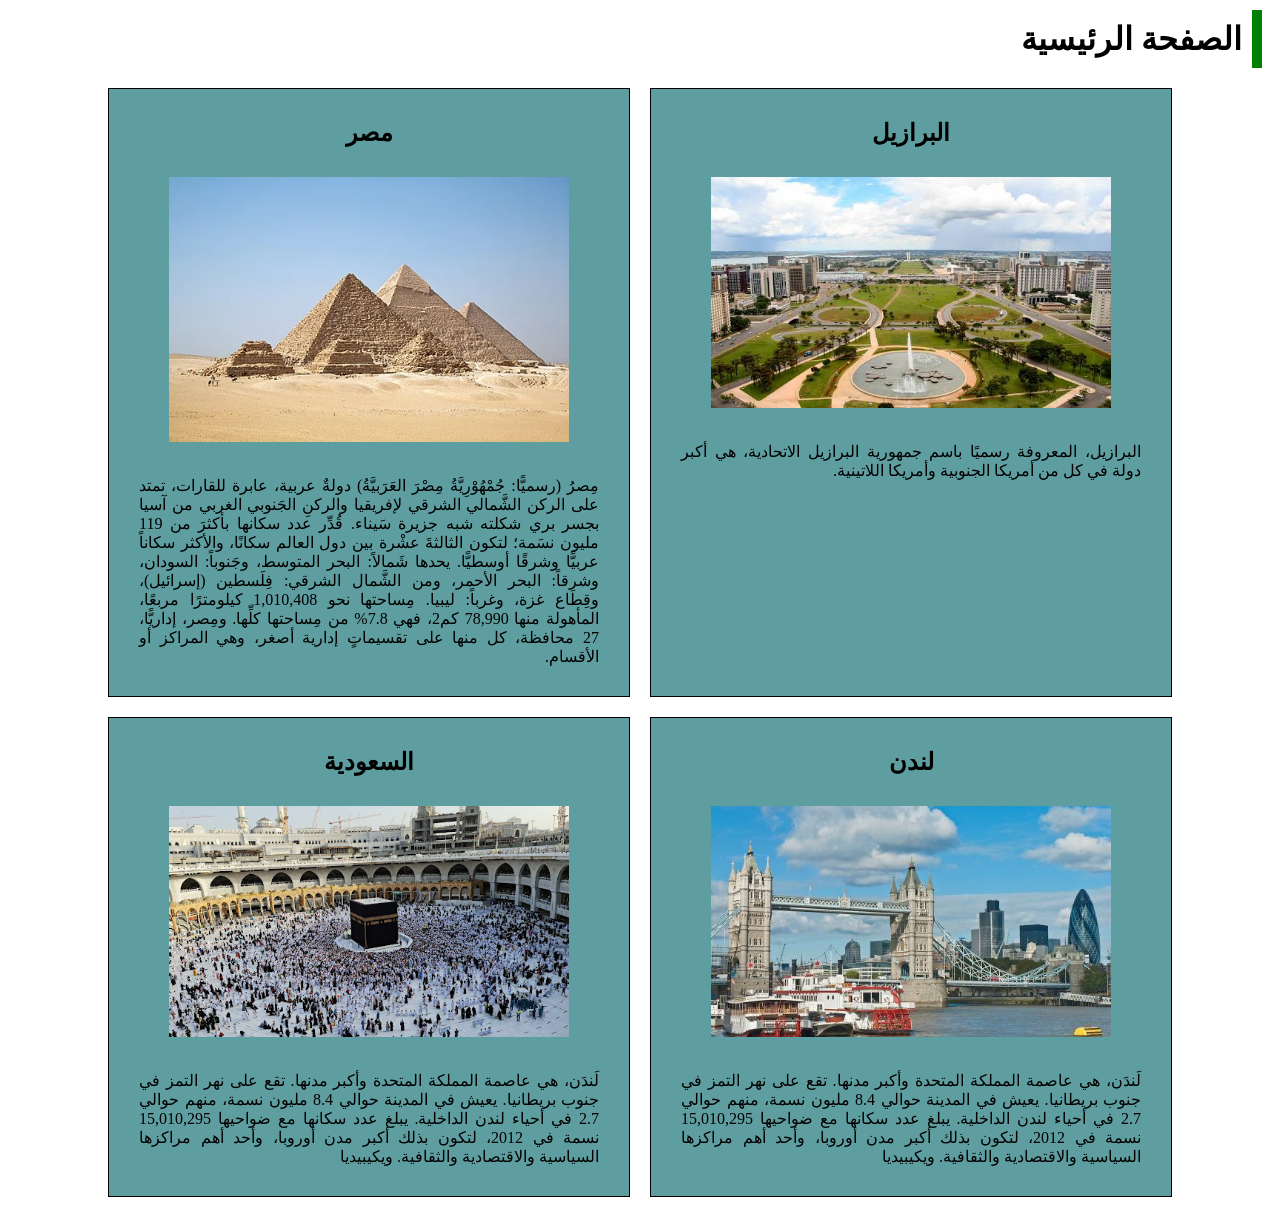
==== index.html @ a10136aa "World Countries page" ====
<!DOCTYPE html>
<html lang="en" dir="rtl">

<head>
  <meta charset="UTF-8">
  <meta name="viewport" content="width=device-width, initial-scale=1.0">
  <title>home page</title>
  <link rel="stylesheet" href="style.css">
</head>

<body>
  <h1 class="title">الصفحة الرئيسية</h1>
  <div class="content">
    <div class="box">
      <a href="/Brazil.html">
        <H2>البرازيل</H2>
      </a>
      <a href="/Brazil.html"><img src="./img/1.jpg" alt=""></a>
      <p>البرازيل، المعروفة رسميًا باسم جمهورية البرازيل الاتحادية، هي أكبر دولة في كل من أمريكا الجنوبية وأمريكا
        اللاتينية.</p>
    </div>
    <div class="box">
      <a href="/egypt.html">
        <H2>مصر</H2>
      </a>
      <a href="/egypt.html"><img src="./img/All_Gizah_Pyramids.jpg.webp" alt=""></a>
      <p>مِصرُ (رسميًّا: جُمْهُوْرِيَّةُ مِصْرَ العَرَبيَّةُ) دولةٌ عربية، عابرة للقارات، تمتد على الركن الشَّمالي
        الشرقي لإفريقيا والركنِ الجَنوبي الغربي من آسيا بجسر بري شكلته شبه جزيرة سَيناء. قُدِّر عدد سكانها بأكثرَ من 119
        مليون نسَمة؛ لتكون الثالثةَ عشْرة بين دول العالم سكانًا، والأكثر سكاناً عربيًّا وشرقًا أوسطيًّا. يحدها شَمالاً:
        البحر المتوسط، وجَنوباً: السودان، وشرقاً: البحر الأحمر، ومن الشَّمال الشرقي: فِلَسطين (إسرائيل)، وقِطَاع غزة،
        وغرباً: ليبيا. مِساحتها نحو 1,010,408 كيلومترًا مربعًا، المأهولة منها 78,990 كم2، فهي 7.8% من مِساحتها كلِّها.
        ومِصر، إداريًّا، 27 محافظة، كل منها على تقسيماتٍ إدارية أصغر، وهي المراكز أو الأقسام.</p>
    </div>
    <div class="box">
      <a href="/london.html">
        <H2>لندن</H2>
      </a>
      <a href="/london.html"><img src="./img/لندن.jpg" alt=""></a>
      <p>لَندَن، هي عاصمة المملكة المتحدة وأكبر مدنها. تقع على نهر التمز في جنوب بريطانيا. يعيش في المدينة حوالي 8.4
        مليون نسمة، منهم حوالي 2.7 في أحياء لندن الداخلية. يبلغ عدد سكانها مع ضواحيها 15,010,295 نسمة في 2012، لتكون
        بذلك أكبر مدن أوروبا، وأحد أهم مراكزها السياسية والاقتصادية والثقافية. ويكيبيديا</p>
    </div>
    <div class="box">
      <a href="/sodia.html">
        <H2>السعودية</H2>
      </a>
      <a href="/sodia.html"><img src="./img/السعودية.jpg" alt=""></a>
      <p>لَندَن، هي عاصمة المملكة المتحدة وأكبر مدنها. تقع على نهر التمز في جنوب بريطانيا. يعيش في المدينة حوالي 8.4
        مليون نسمة، منهم حوالي 2.7 في أحياء لندن الداخلية. يبلغ عدد سكانها مع ضواحيها 15,010,295 نسمة في 2012، لتكون
        بذلك أكبر مدن أوروبا، وأحد أهم مراكزها السياسية والاقتصادية والثقافية. ويكيبيديا</p>
    </div>
  </div>
</body>
</html>
---- style.css ----
.title {
  border-right: 10px solid green;
  padding: 10px;
  margin: 10px;
}
.content {
  display: flex;
  justify-content: center;
  flex-wrap: wrap;
}
.box {
  border: 1px solid;
  width: 500px;
  height: auto;
  align-items: center;
  background-color: cadetblue;
  margin: 10px;
  padding: 10px;
  text-align: center;
}
img {
  width: 400px;
  text-align: center;
  align-items: center;
  margin: 0 auto;
  padding: 10px;
}
p {
  text-align: justify;
  margin: 10px;
  padding: 10px;
}
a {
  text-decoration: none;
  color: black;
}
a :active {
  color: black;
}
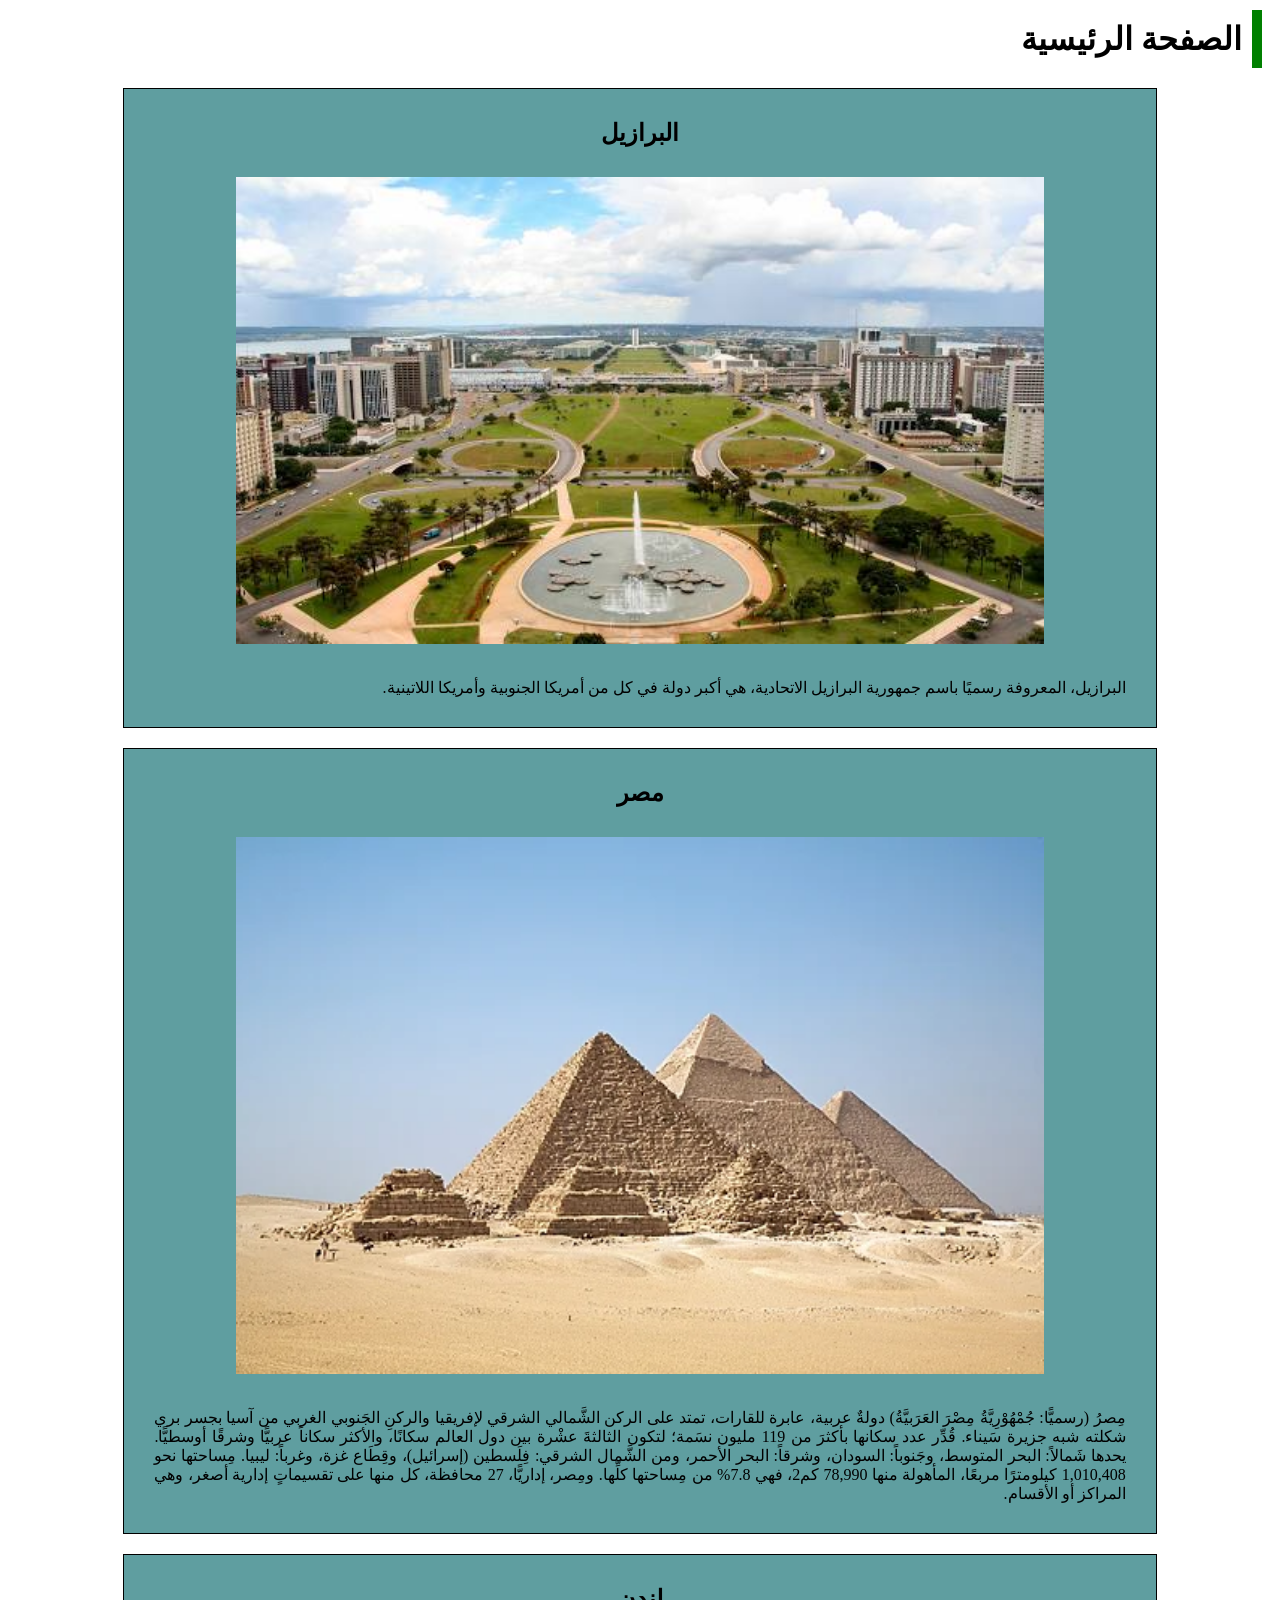
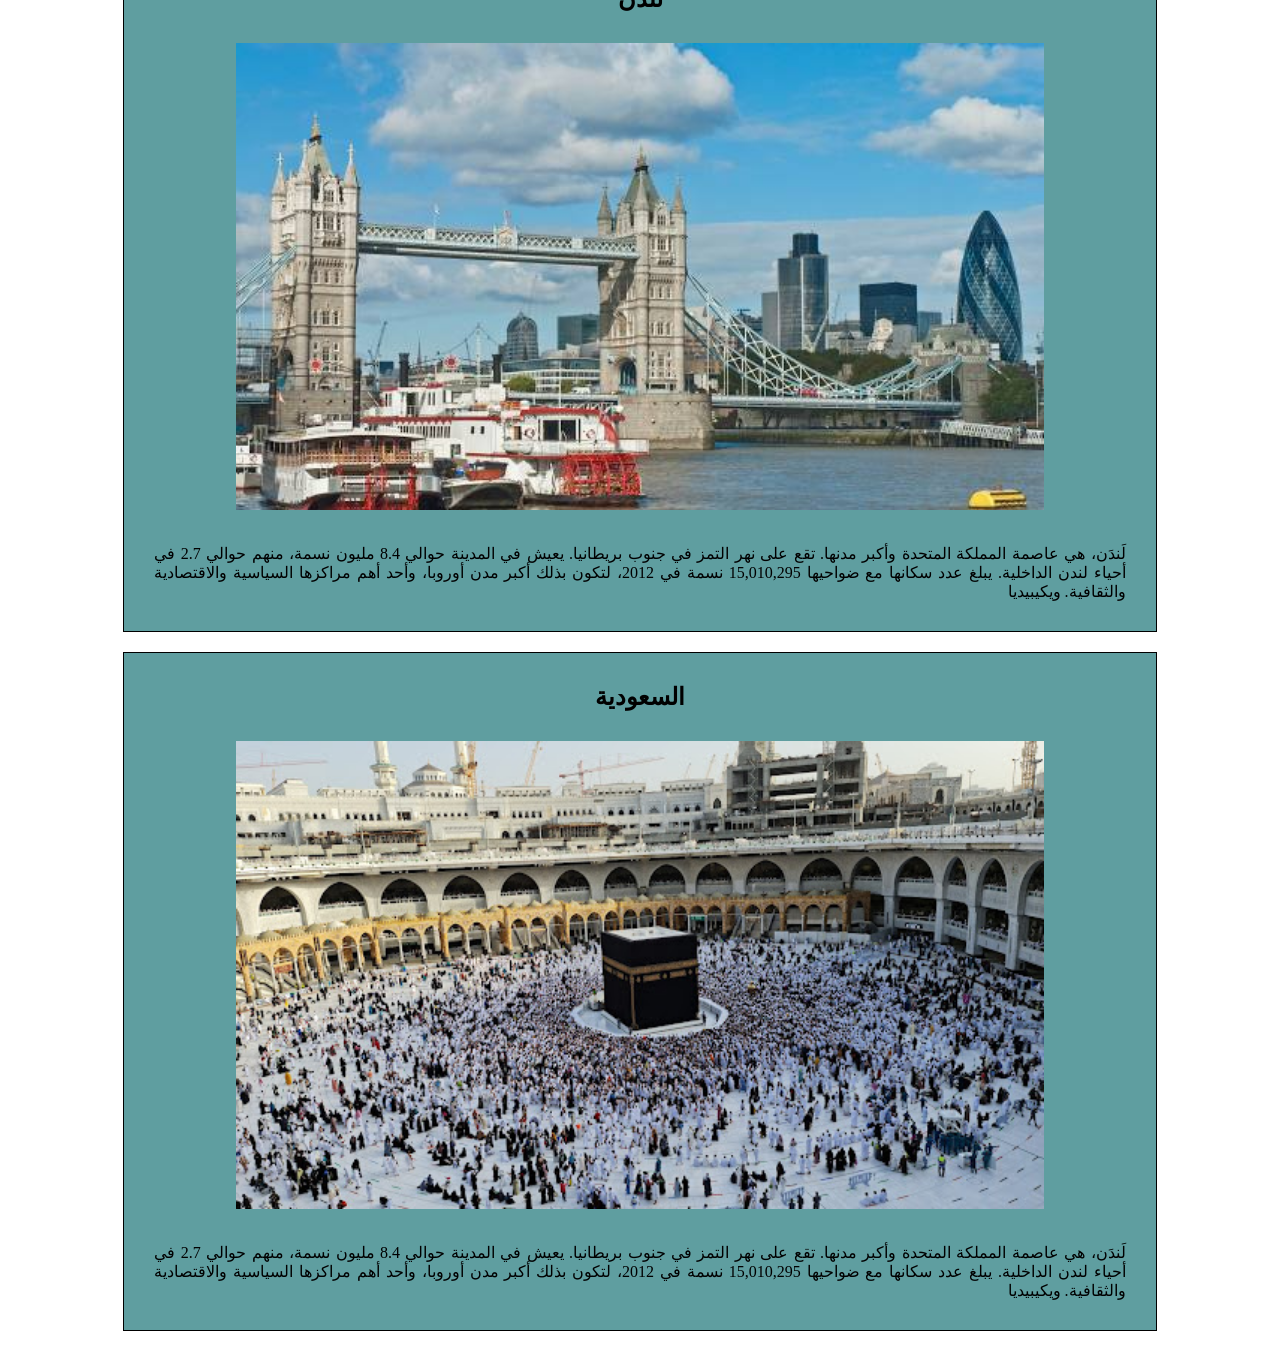
==== commit 39290738: "ازالة / من الروابط" ====
--- a/index.html
+++ b/index.html
@@ -12,18 +12,18 @@
   <h1 class="title">الصفحة الرئيسية</h1>
   <div class="content">
     <div class="box">
-      <a href="/Brazil.html">
+      <a href="Brazil.html">
         <H2>البرازيل</H2>
       </a>
-      <a href="/Brazil.html"><img src="./img/1.jpg" alt=""></a>
+      <a href="Brazil.html"><img src="./img/1.jpg" alt=""></a>
       <p>البرازيل، المعروفة رسميًا باسم جمهورية البرازيل الاتحادية، هي أكبر دولة في كل من أمريكا الجنوبية وأمريكا
         اللاتينية.</p>
     </div>
     <div class="box">
-      <a href="/egypt.html">
+      <a href="egypt.html">
         <H2>مصر</H2>
       </a>
-      <a href="/egypt.html"><img src="./img/All_Gizah_Pyramids.jpg.webp" alt=""></a>
+      <a href="egypt.html"><img src="./img/All_Gizah_Pyramids.jpg.webp" alt=""></a>
       <p>مِصرُ (رسميًّا: جُمْهُوْرِيَّةُ مِصْرَ العَرَبيَّةُ) دولةٌ عربية، عابرة للقارات، تمتد على الركن الشَّمالي
         الشرقي لإفريقيا والركنِ الجَنوبي الغربي من آسيا بجسر بري شكلته شبه جزيرة سَيناء. قُدِّر عدد سكانها بأكثرَ من 119
         مليون نسَمة؛ لتكون الثالثةَ عشْرة بين دول العالم سكانًا، والأكثر سكاناً عربيًّا وشرقًا أوسطيًّا. يحدها شَمالاً:
@@ -32,19 +32,19 @@
         ومِصر، إداريًّا، 27 محافظة، كل منها على تقسيماتٍ إدارية أصغر، وهي المراكز أو الأقسام.</p>
     </div>
     <div class="box">
-      <a href="/london.html">
+      <a href="london.html">
         <H2>لندن</H2>
       </a>
-      <a href="/london.html"><img src="./img/لندن.jpg" alt=""></a>
+      <a href="london.html"><img src="./img/لندن.jpg" alt=""></a>
       <p>لَندَن، هي عاصمة المملكة المتحدة وأكبر مدنها. تقع على نهر التمز في جنوب بريطانيا. يعيش في المدينة حوالي 8.4
         مليون نسمة، منهم حوالي 2.7 في أحياء لندن الداخلية. يبلغ عدد سكانها مع ضواحيها 15,010,295 نسمة في 2012، لتكون
         بذلك أكبر مدن أوروبا، وأحد أهم مراكزها السياسية والاقتصادية والثقافية. ويكيبيديا</p>
     </div>
     <div class="box">
-      <a href="/sodia.html">
+      <a href="sodia.html">
         <H2>السعودية</H2>
       </a>
-      <a href="/sodia.html"><img src="./img/السعودية.jpg" alt=""></a>
+      <a href="sodia.html"><img src="./img/السعودية.jpg" alt=""></a>
       <p>لَندَن، هي عاصمة المملكة المتحدة وأكبر مدنها. تقع على نهر التمز في جنوب بريطانيا. يعيش في المدينة حوالي 8.4
         مليون نسمة، منهم حوالي 2.7 في أحياء لندن الداخلية. يبلغ عدد سكانها مع ضواحيها 15,010,295 نسمة في 2012، لتكون
         بذلك أكبر مدن أوروبا، وأحد أهم مراكزها السياسية والاقتصادية والثقافية. ويكيبيديا</p>
--- a/style.css
+++ b/style.css
@@ -10,7 +10,7 @@
 }
 .box {
   border: 1px solid;
-  width: 500px;
+  width: 80%;
   height: auto;
   align-items: center;
   background-color: cadetblue;
@@ -19,7 +19,7 @@
   text-align: center;
 }
 img {
-  width: 400px;
+  width: 80%;
   text-align: center;
   align-items: center;
   margin: 0 auto;
